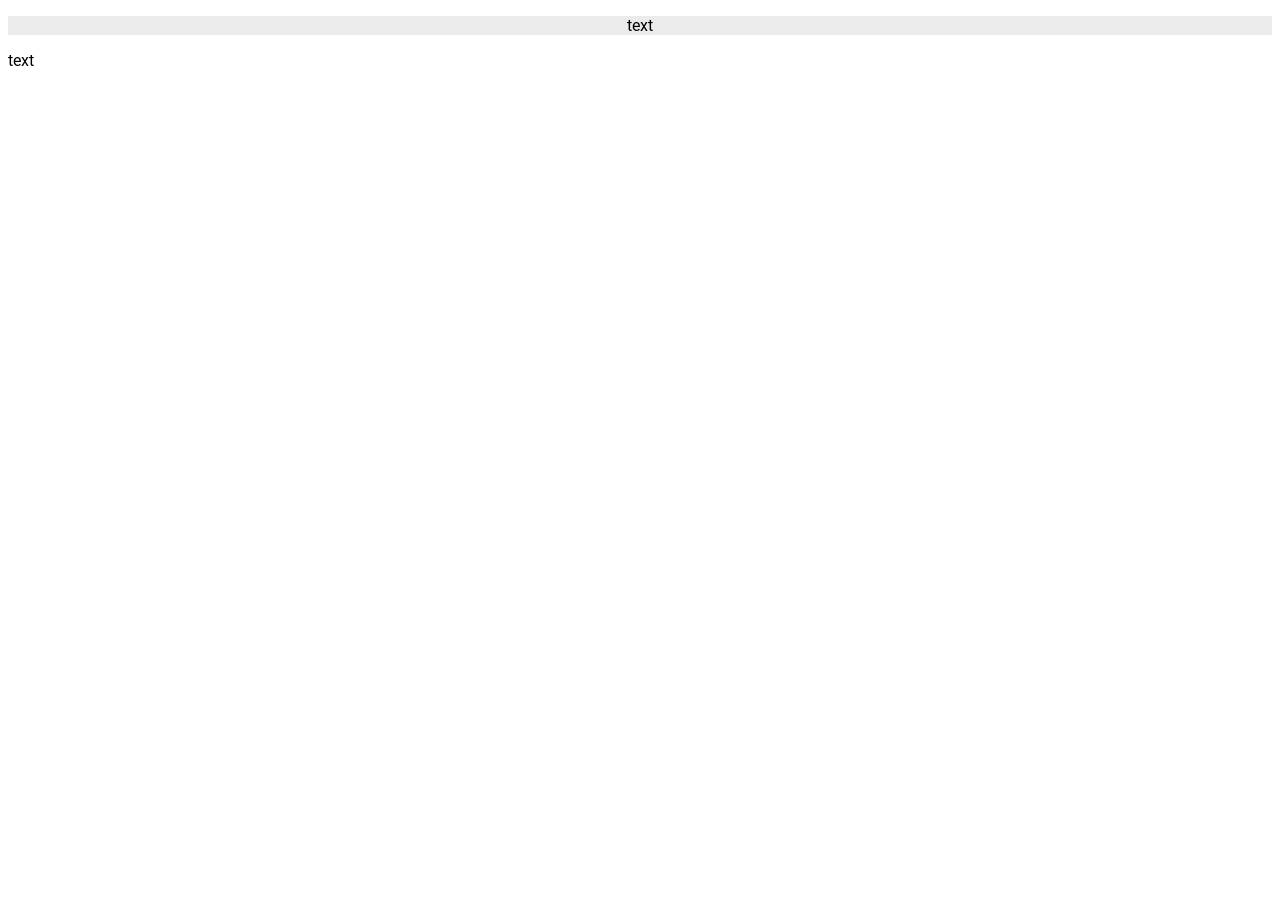
==== index.html @ 96d4ce15 "init" ====
<!DOCTYPE html>
<html>
<head>
	<meta charset="utf-8">
	<title>SunEnergy</title>
	<link rel="preconnect" href="https://fonts.googleapis.com">
	<link rel="preconnect" href="https://fonts.gstatic.com" crossorigin>
	<link href="https://fonts.googleapis.com/css2?family=Roboto:ital,wght@0,100..900;1,100..900&display=swap" rel="stylesheet">
	<link rel="stylesheet" href="styles.css">
</head>
<body>
	<header>
		<p>text</p>
	</header>
	<p>text</p>
</body>
</html>
---- styles.css ----
header {
	background-color: #ebebeb;
	text-align: center;
}

body {
	font-family: "Roboto", sans-serif;
}
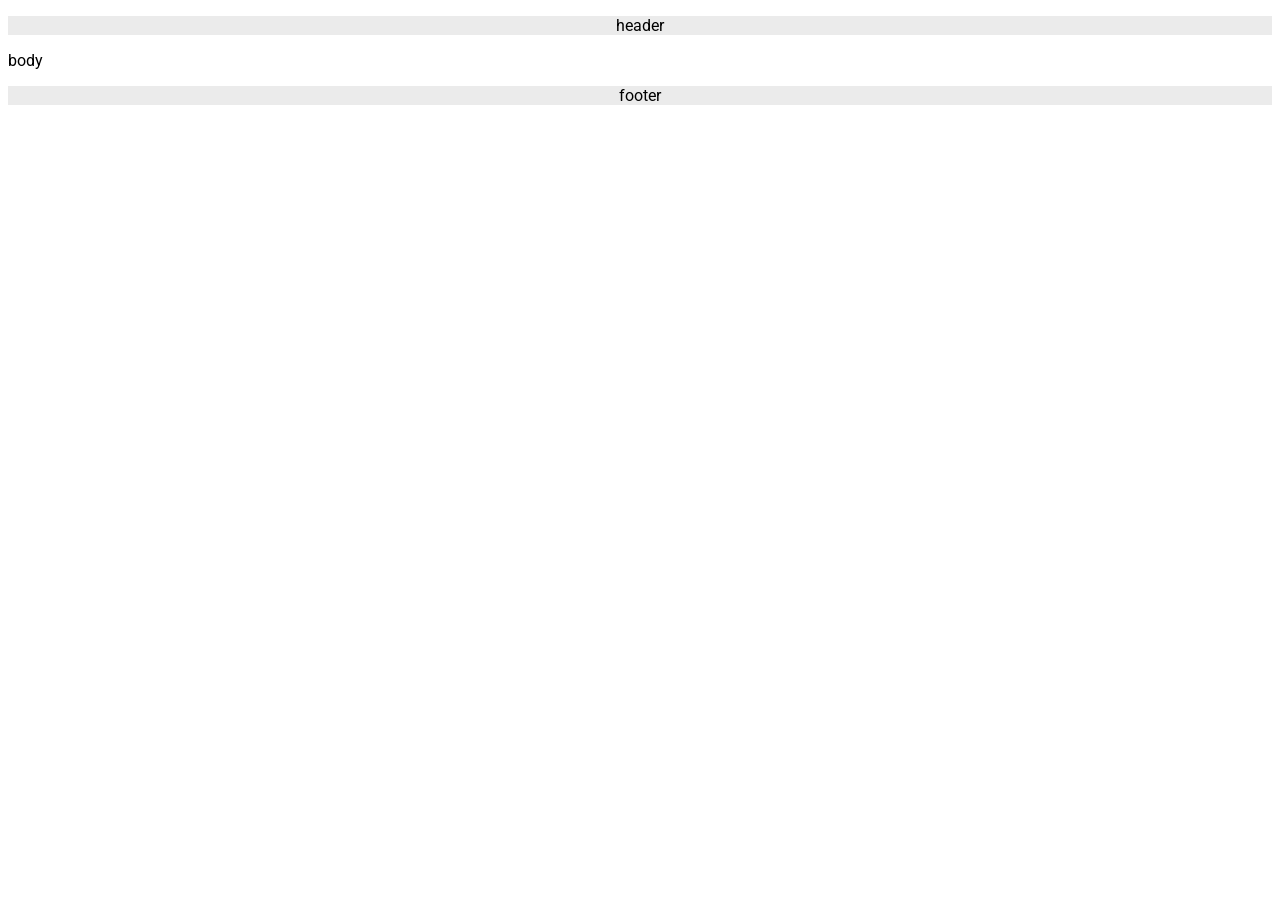
==== commit 36fbe6a2: "test" ====
--- a/index.html
+++ b/index.html
@@ -10,8 +10,11 @@
 </head>
 <body>
 	<header>
-		<p>text</p>
+		<p>header</p>
 	</header>
-	<p>text</p>
+	<p>body</p>
+	<footer>
+		<p>footer</p>
+	</footer>
 </body>
 </html>
--- a/styles.css
+++ b/styles.css
@@ -1,8 +1,13 @@
+body {
+	font-family: "Roboto", sans-serif;
+}
+
 header {
 	background-color: #ebebeb;
 	text-align: center;
 }
 
-body {
-	font-family: "Roboto", sans-serif;
+footer {
+	background-color: #ebebeb;
+	text-align: center;
 }
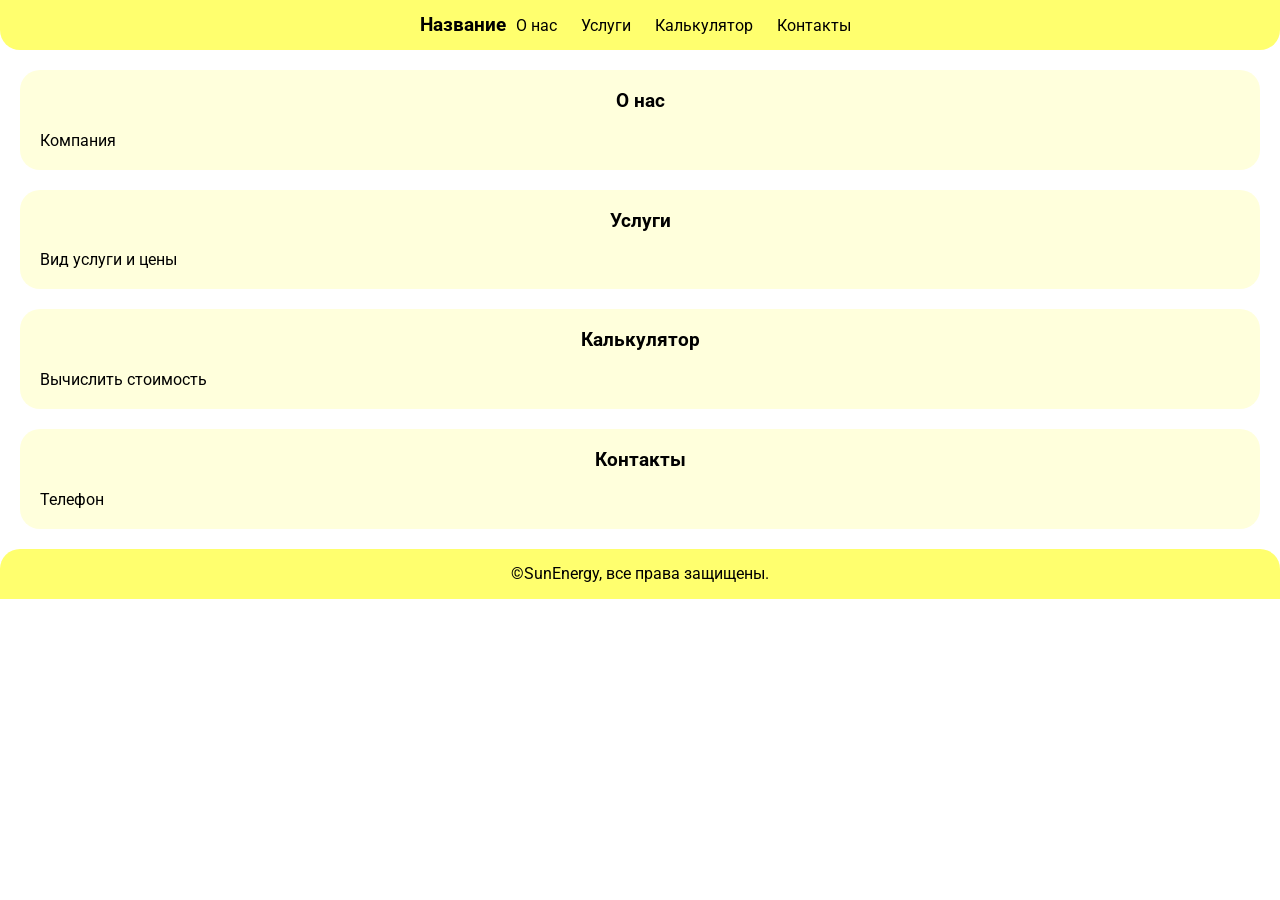
==== commit 4b529356: "Обнова" ====
--- a/index.html
+++ b/index.html
@@ -1,8 +1,9 @@
 <!DOCTYPE html>
-<html>
+<html lang="ru">
 <head>
-	<meta charset="utf-8">
+	<meta charset="UTF-8">
 	<title>SunEnergy</title>
+	<meta name="viewport" content="width=device-width, initial-scale=1.0">
 	<link rel="preconnect" href="https://fonts.googleapis.com">
 	<link rel="preconnect" href="https://fonts.gstatic.com" crossorigin>
 	<link href="https://fonts.googleapis.com/css2?family=Roboto:ital,wght@0,100..900;1,100..900&display=swap" rel="stylesheet">
@@ -10,11 +11,32 @@
 </head>
 <body>
 	<header>
-		<p>header</p>
+		<h3>Название</h3>
+		<nav id="navigator">
+			<a href="#about">О нас</a>
+			<a href="#uslugi">Услуги</a>
+			<a href="#calculator">Калькулятор</a>
+			<a href="#contacts">Контакты</a>
+		</nav>
 	</header>
-	<p>body</p>
+	<section id="about">
+		<h3>О нас</h3>
+		<p>Компания</p>
+	</section>
+	<section id="uslugi">
+		<h3>Услуги</h3>
+		<p>Вид услуги и цены</p>
+	</section>
+	<section id="calculator">
+		<h3>Калькулятор</h3>
+		<p>Вычислить стоимость</p>
+	</section>
+	<section id="contacts">
+		<h3>Контакты</h3>
+		<p>Телефон</p>
+	</section>
 	<footer>
-		<p>footer</p>
+		<p>©SunEnergy, все права защищены.</p>
 	</footer>
 </body>
 </html>
--- a/styles.css
+++ b/styles.css
@@ -1,13 +1,55 @@
+html {
+	scroll-behavior: smooth;
+}
+
 body {
+	margin: 0;
 	font-family: "Roboto", sans-serif;
 }
 
+section {
+	margin: 20px;
+	background-color: rgb(255, 255, 220);
+	border-radius: 20px;
+}
+
+section h3 {
+	text-align: center;
+	padding-top: 20px;
+}
+
+section p {
+	text-align: justify;
+	padding: 20px;
+	padding-top: 0px;
+}
+
 header {
-	background-color: #ebebeb;
+	background-color: rgb(255, 255, 110);
 	text-align: center;
+	height: 50px;
+	display: flex;
+	flex-direction: row;
+	justify-content: center;
+	align-items: center;
+	border-bottom-left-radius: 20px;
+	border-bottom-right-radius: 20px;
+}
+
+#navigator a {
+	margin: 10px;
+	text-decoration: none;
+	color: black;
 }
 
 footer {
-	background-color: #ebebeb;
+	background-color: rgb(255, 255, 110);
 	text-align: center;
+	height: 50px;
+	display: flex;
+	flex-direction: row;
+	justify-content: center;
+	align-items: center;
+	border-top-left-radius: 20px;
+	border-top-right-radius: 20px;
 }
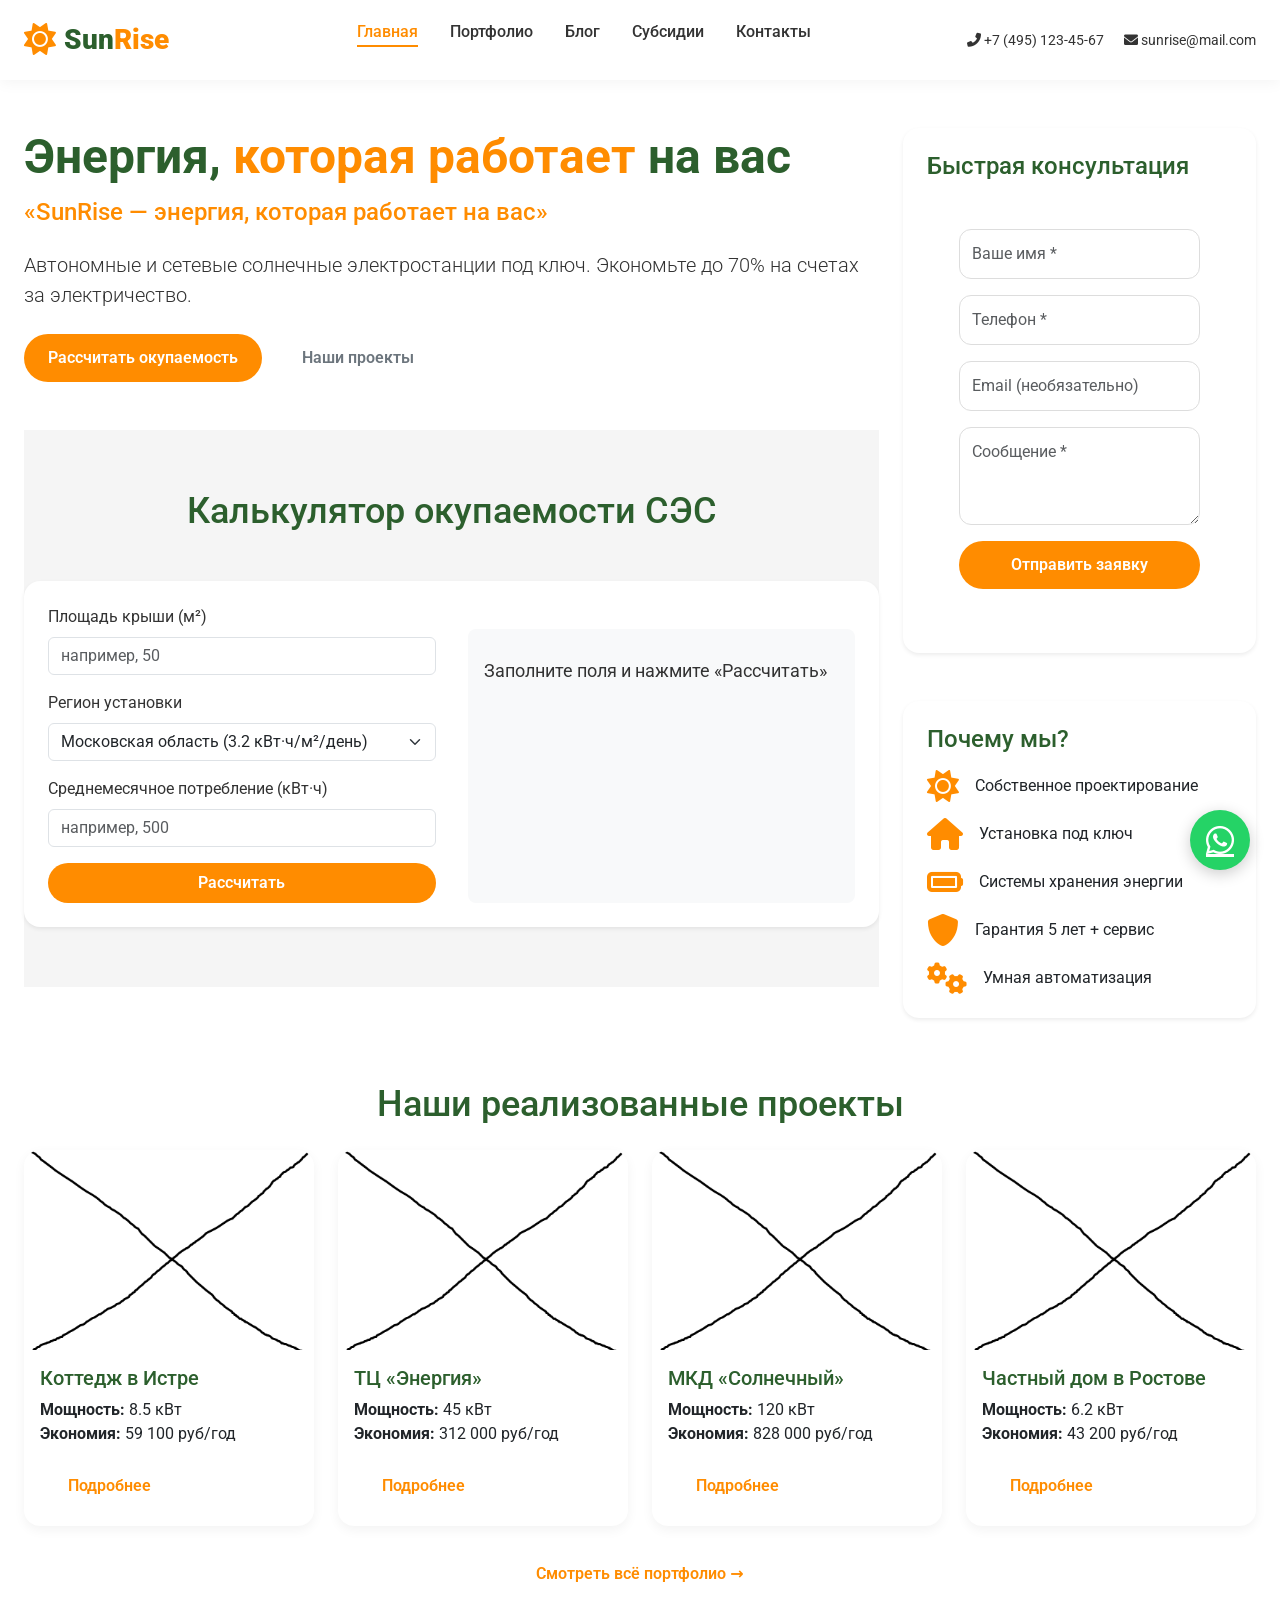
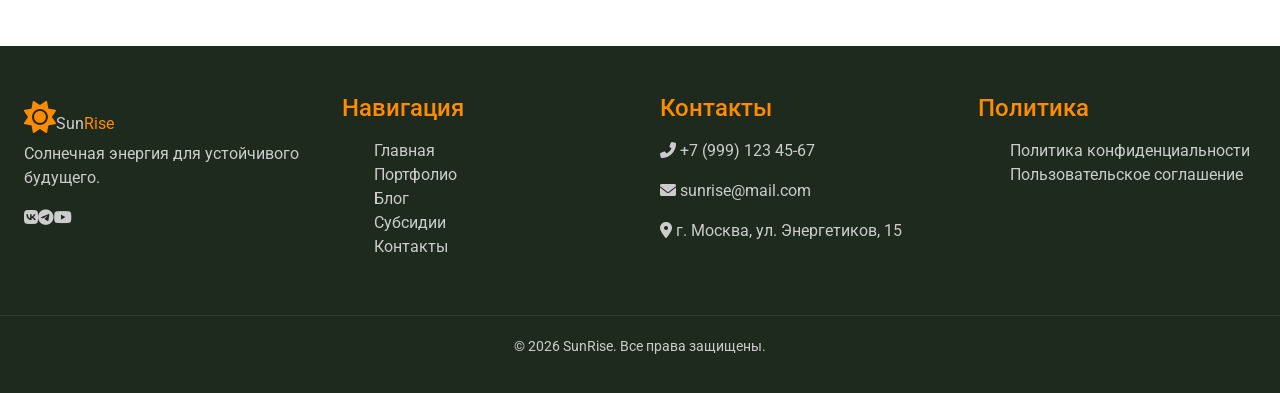
==== commit 536b4019: "Add files via upload" ====
--- a/index.html
+++ b/index.html
@@ -1,42 +1,122 @@
-<!DOCTYPE html>
-<html lang="ru">
-<head>
-	<meta charset="UTF-8">
-	<title>SunEnergy</title>
-	<meta name="viewport" content="width=device-width, initial-scale=1.0">
-	<link rel="preconnect" href="https://fonts.googleapis.com">
-	<link rel="preconnect" href="https://fonts.gstatic.com" crossorigin>
-	<link href="https://fonts.googleapis.com/css2?family=Roboto:ital,wght@0,100..900;1,100..900&display=swap" rel="stylesheet">
-	<link rel="stylesheet" href="styles.css">
-</head>
-<body>
-	<header>
-		<h3>Название</h3>
-		<nav id="navigator">
-			<a href="#about">О нас</a>
-			<a href="#uslugi">Услуги</a>
-			<a href="#calculator">Калькулятор</a>
-			<a href="#contacts">Контакты</a>
-		</nav>
-	</header>
-	<section id="about">
-		<h3>О нас</h3>
-		<p>Компания</p>
-	</section>
-	<section id="uslugi">
-		<h3>Услуги</h3>
-		<p>Вид услуги и цены</p>
-	</section>
-	<section id="calculator">
-		<h3>Калькулятор</h3>
-		<p>Вычислить стоимость</p>
-	</section>
-	<section id="contacts">
-		<h3>Контакты</h3>
-		<p>Телефон</p>
-	</section>
-	<footer>
-		<p>©SunEnergy, все права защищены.</p>
-	</footer>
-</body>
+<!DOCTYPE html>
+<html lang="ru">
+<head>
+    <meta charset="UTF-8">
+    <meta name="viewport" content="width=device-width, initial-scale=1.0, viewport-fit=cover">
+    <title>SunRise | Главная</title>
+    <link href="https://cdn.jsdelivr.net/npm/bootstrap@5.3.0-alpha1/dist/css/bootstrap.min.css" rel="stylesheet">
+    <link href="https://fonts.googleapis.com/css2?family=Roboto:wght@300;400;500;700;900&display=swap" rel="stylesheet">
+    <link rel="stylesheet" href="https://cdnjs.cloudflare.com/ajax/libs/font-awesome/6.0.0-beta3/css/all.min.css">
+    <link rel="stylesheet" href="style.css">
+    <style>
+        .custom-col-left { flex: 0 0 70%; max-width: 70%; }
+        .custom-col-right { flex: 0 0 30%; max-width: 30%; }
+        @media (max-width: 992px) {
+            .custom-col-left, .custom-col-right { flex: 0 0 100%; max-width: 100%; }
+        }
+        .btn-orange { background-color: #FF8C00; border-color: #FF8C00; color: white; }
+        .btn-orange:hover { background-color: #e07e00; border-color: #e07e00; color: white; }
+        .text-green { color: #2C5F2D; }
+        .portfolio-card-bs { transition: all 0.25s ease; cursor: pointer; border: none; border-radius: 1rem; overflow: hidden; box-shadow: 0 4px 12px rgba(0,0,0,0.05); }
+        .portfolio-card-bs:hover { transform: translateY(-8px); box-shadow: 0 20px 30px -12px rgba(0,0,0,0.2); }
+        .portfolio-card-bs img { height: 200px; object-fit: cover; }
+        .btn-outline-orange { color: #FF8C00; border-color: #FF8C00; }
+        .btn-outline-orange:hover { background-color: #FF8C00; color: white; }
+    </style>
+</head>
+<body>
+    <header class="header">
+        <div class="container header-container">
+            <div class="logo"><a href="index.html"><span class="logo-icon"><i class="fas fa-sun"></i></span><span class="logo-text">Sun<span class="accent">Rise</span></span></a></div>
+            <nav class="nav">
+                <ul class="nav-menu">
+                    <li><a href="index.html" class="active">Главная</a></li>
+                    <li><a href="portfolio.html">Портфолио</a></li>
+                    <li><a href="blog.html">Блог</a></li>
+                    <li><a href="subsidies.html">Субсидии</a></li>
+                    <li><a href="contacts.html">Контакты</a></li>
+                </ul>
+                <div class="burger"><span></span><span></span><span></span></div>
+            </nav>
+            <div class="header-contacts"><a href="tel:+74951234567" class="phone"><i class="fas fa-phone-alt"></i> +7 (495) 123-45-67</a><a href="mailto:sunrise@mail.com" class="email"><i class="fas fa-envelope"></i> sunrise@mail.com</a></div>
+        </div>
+    </header>
+    <main>
+        <div class="container my-5">
+            <div class="row">
+                <div class="custom-col-left">
+                    <section class="hero-compact mb-5">
+                        <h1 class="display-5 fw-bold text-green">Энергия, <span class="accent">которая работает</span> на вас</h1>
+                        <p class="tagline fs-4">«SunRise — энергия, которая работает на вас»</p>
+                        <p class="lead">Автономные и сетевые солнечные электростанции под ключ. Экономьте до 70% на счетах за электричество.</p>
+                        <div class="hero-buttons mt-4"><a href="#calculator" class="btn btn-orange btn-lg px-4">Рассчитать окупаемость</a><a href="portfolio.html" class="btn btn-outline-secondary btn-lg px-4">Наши проекты</a></div>
+                    </section>
+                    <section id="calculator" class="calculator-section mb-5">
+                        <h2 class="section-title h2 text-green">Калькулятор окупаемости СЭС</h2>
+                        <div class="calculator-card bg-white p-4 rounded-4 shadow-sm">
+                            <div class="calc-form">
+                                <div class="mb-3"><label for="roof-area" class="form-label">Площадь крыши (м²)</label><input type="number" class="form-control" id="roof-area" placeholder="например, 50" step="1" min="10"></div>
+                                <div class="mb-3"><label for="region" class="form-label">Регион установки</label><select class="form-select" id="region"><option value="3.2">Московская область (3.2 кВт·ч/м²/день)</option><option value="4.5">Краснодарский край (4.5 кВт·ч/м²/день)</option><option value="2.8">Санкт-Петербург (2.8 кВт·ч/м²/день)</option><option value="3.8">Ростовская область (3.8 кВт·ч/м²/день)</option><option value="3.5">Республика Крым (3.5 кВт·ч/м²/день)</option></select></div>
+                                <div class="mb-3"><label for="monthly-consumption" class="form-label">Среднемесячное потребление (кВт·ч)</label><input type="number" class="form-control" id="monthly-consumption" placeholder="например, 500" step="10" min="50"></div>
+                                <button id="calc-btn" class="btn btn-orange w-100 py-2">Рассчитать</button>
+                            </div>
+                            <div class="calc-results mt-4 p-3 bg-light rounded-3" id="calc-results"><p>Заполните поля и нажмите «Рассчитать»</p></div>
+                        </div>
+                    </section>
+                </div>
+                <div class="custom-col-right">
+                    <section class="feedback-sidebar mb-5">
+                        <div class="card border-0 shadow-sm rounded-4"><div class="card-body p-4"><h3 class="h4 text-green mb-3">Быстрая консультация</h3>
+                            <form id="feedback-form-main" class="feedback-form">
+                                <div class="mb-3"><input type="text" name="name" class="form-control" placeholder="Ваше имя *" required></div>
+                                <div class="mb-3"><input type="tel" name="phone" class="form-control" placeholder="Телефон *" required></div>
+                                <div class="mb-3"><input type="email" name="email" class="form-control" placeholder="Email (необязательно)"></div>
+                                <div class="mb-3"><textarea name="message" rows="3" class="form-control" placeholder="Сообщение *" required></textarea></div>
+                                <button type="submit" class="btn btn-orange w-100">Отправить заявку</button><div class="form-message mt-2 small"></div>
+                            </form>
+                        </div></div>
+                    </section>
+                    <section class="benefits-sidebar">
+                        <div class="card border-0 shadow-sm rounded-4"><div class="card-body p-4"><h3 class="h4 text-green mb-3">Почему мы?</h3>
+                            <div class="d-flex align-items-center mb-3"><i class="fas fa-sun fa-2x text-accent me-3" style="color:#FF8C00;"></i><span>Собственное проектирование</span></div>
+                            <div class="d-flex align-items-center mb-3"><i class="fas fa-home fa-2x text-accent me-3" style="color:#FF8C00;"></i><span>Установка под ключ</span></div>
+                            <div class="d-flex align-items-center mb-3"><i class="fas fa-battery-full fa-2x text-accent me-3" style="color:#FF8C00;"></i><span>Системы хранения энергии</span></div>
+                            <div class="d-flex align-items-center mb-3"><i class="fas fa-shield-alt fa-2x text-accent me-3" style="color:#FF8C00;"></i><span>Гарантия 5 лет + сервис</span></div>
+                            <div class="d-flex align-items-center"><i class="fas fa-cogs fa-2x text-accent me-3" style="color:#FF8C00;"></i><span>Умная автоматизация</span></div>
+                        </div></div>
+                    </section>
+                </div>
+            </div>
+            <div class="row mt-5"><div class="col-12"><h2 class="section-title text-center h2 text-green mb-4">Наши реализованные проекты</h2><div class="row g-4" id="featured-portfolio-grid"></div><div class="text-center mt-4"><a href="portfolio.html" class="btn btn-outline-orange">Смотреть всё портфолио →</a></div></div></div>
+        </div>
+    </main>
+    <footer class="footer">
+        <div class="container footer-inner">
+            <div class="footer-col"><div class="logo"><span class="logo-icon"><i class="fas fa-sun"></i></span><span class="logo-text">Sun<span class="accent">Rise</span></span></div><p>Солнечная энергия для устойчивого будущего.</p><div class="socials"><a href="#"><i class="fab fa-vk"></i></a><a href="#"><i class="fab fa-telegram"></i></a><a href="#"><i class="fab fa-youtube"></i></a></div></div>
+            <div class="footer-col"><h4>Навигация</h4><ul><li><a href="index.html">Главная</a></li><li><a href="portfolio.html">Портфолио</a></li><li><a href="blog.html">Блог</a></li><li><a href="subsidies.html">Субсидии</a></li><li><a href="contacts.html">Контакты</a></li></ul></div>
+            <div class="footer-col"><h4>Контакты</h4><p><i class="fas fa-phone-alt"></i> +7 (999) 123 45-67</p><p><i class="fas fa-envelope"></i> sunrise@mail.com</p><p><i class="fas fa-map-marker-alt"></i> г. Москва, ул. Энергетиков, 15</p></div>
+            <div class="footer-col"><h4>Политика</h4><ul><li><a href="#">Политика конфиденциальности</a></li><li><a href="#">Пользовательское соглашение</a></li></ul></div>
+        </div>
+        <div class="footer-bottom"><div class="container"><p>&copy; 2026 SunRise. Все права защищены.</p></div></div>
+    </footer>
+    <a href="https://wa.me/74951234567?text=Здравствуйте!%20Хочу%20узнать%20о%20солнечных%20станциях" class="whatsapp-float" target="_blank"><i class="fab fa-whatsapp"></i></a>
+    <script src="https://cdn.jsdelivr.net/npm/bootstrap@5.3.0-alpha1/dist/js/bootstrap.bundle.min.js"></script>
+    <script src="script.js"></script>
+    <script>
+        const featuredProjects = [
+            { title: "Коттедж в Истре", power: "8.5 кВт", savings: "59 100 руб/год", img: "images/placeholder.png", link: "portfolio.html" },
+            { title: "ТЦ «Энергия»", power: "45 кВт", savings: "312 000 руб/год", img: "images/placeholder.png", link: "portfolio.html" },
+            { title: "МКД «Солнечный»", power: "120 кВт", savings: "828 000 руб/год", img: "images/placeholder.png", link: "portfolio.html" },
+            { title: "Частный дом в Ростове", power: "6.2 кВт", savings: "43 200 руб/год", img: "images/placeholder.png", link: "portfolio.html" }
+        ];
+        const container = document.getElementById('featured-portfolio-grid');
+        if(container) {
+            featuredProjects.forEach(proj => {
+                const col = document.createElement('div'); col.className = 'col-md-6 col-lg-3';
+                col.innerHTML = `<div class="card portfolio-card-bs h-100"><img src="${proj.img}" class="card-img-top" alt="${proj.title}"><div class="card-body"><h5 class="card-title text-green">${proj.title}</h5><p class="card-text"><strong>Мощность:</strong> ${proj.power}<br><strong>Экономия:</strong> ${proj.savings}</p><a href="${proj.link}" class="btn btn-sm btn-outline-orange">Подробнее</a></div></div>`;
+                container.appendChild(col);
+            });
+        }
+    </script>
+</body>
 </html>
--- a/style.css
+++ b/style.css
@@ -0,0 +1,534 @@
+* {
+    margin: 0;
+    padding: 0;
+    box-sizing: border-box;
+}
+
+:root {
+    --orange: #FF8C00;
+    --dark-green: rgb(44, 95, 45);
+    --white: #FFFFFF;
+    --light-gray: #F5F5F5;
+    --gray-text: #333;
+    --shadow: 0 10px 30px rgba(0,0,0,0.05);
+    --transition: all 0.25s ease;
+}
+
+body {
+    font-family: 'Roboto', system-ui, -apple-system, 'Segoe UI', Arial, sans-serif;
+    font-size: 16px;
+    line-height: 1.5;
+    color: var(--gray-text);
+    background-color: var(--white);
+}
+
+.container {
+    max-width: 1400px;
+    margin: 0 auto;
+    padding: 0 24px;
+    width: 100%;
+}
+
+/* Header */
+.header {
+    background: var(--white);
+    box-shadow: 0 2px 15px rgba(0,0,0,0.05);
+    position: sticky;
+    top: 0;
+    z-index: 1000;
+    padding: 16px 0;
+}
+
+.header-container {
+    display: flex;
+    justify-content: space-between;
+    align-items: center;
+    flex-wrap: wrap;
+    gap: 20px;
+}
+
+.logo a {
+    display: flex;
+    align-items: center;
+    gap: 8px;
+    text-decoration: none;
+    font-size: 28px;
+    font-weight: 900;
+    color: var(--dark-green);
+}
+
+.logo-icon {
+    font-size: 32px;
+    color: var(--orange);
+}
+
+.logo-text .accent {
+    color: var(--orange);
+}
+
+.nav-menu {
+    display: flex;
+    list-style: none;
+    gap: 32px;
+}
+
+.nav-menu a {
+    text-decoration: none;
+    font-weight: 500;
+    color: var(--gray-text);
+    transition: var(--transition);
+    position: relative;
+}
+
+.nav-menu a:hover, .nav-menu a.active {
+    color: var(--orange);
+}
+
+.nav-menu a.active::after {
+    content: '';
+    position: absolute;
+    bottom: -6px;
+    left: 0;
+    width: 100%;
+    height: 2px;
+    background: var(--orange);
+}
+
+.header-contacts {
+    display: flex;
+    gap: 20px;
+    font-size: 14px;
+}
+
+.header-contacts a {
+    text-decoration: none;
+    color: var(--gray-text);
+    transition: var(--transition);
+}
+
+.header-contacts a:hover {
+    color: var(--orange);
+}
+
+.burger {
+    display: none;
+    flex-direction: column;
+    cursor: pointer;
+    gap: 5px;
+}
+
+.burger span {
+    width: 25px;
+    height: 3px;
+    background: var(--dark-green);
+    transition: 0.3s;
+}
+
+/* Hero */
+.hero {
+    padding: 60px 0;
+    background: linear-gradient(135deg, #f9f9f9 0%, #fff 100%);
+}
+
+.hero-grid {
+    display: grid;
+    grid-template-columns: 1fr 1fr;
+    gap: 40px;
+    align-items: center;
+}
+
+.hero-content h1 {
+    font-size: 48px;
+    color: var(--dark-green);
+    line-height: 1.2;
+    margin-bottom: 20px;
+}
+
+.accent {
+    color: var(--orange);
+}
+
+.tagline {
+    font-size: 20px;
+    font-weight: 500;
+    color: var(--orange);
+    margin-bottom: 20px;
+}
+
+.hero-buttons {
+    display: flex;
+    gap: 16px;
+    margin-top: 32px;
+}
+
+.btn {
+    display: inline-block;
+    padding: 12px 28px;
+    border-radius: 40px;
+    text-decoration: none;
+    font-weight: 600;
+    transition: var(--transition);
+    cursor: pointer;
+    border: none;
+    font-size: 16px;
+}
+
+.btn-primary {
+    background: var(--orange);
+    color: white;
+    box-shadow: 0 4px 10px rgba(255,140,0,0.3);
+}
+
+.btn-primary:hover {
+    background: #e07e00;
+    transform: translateY(-2px);
+}
+
+.btn-outline {
+    border: 2px solid var(--orange);
+    color: var(--orange);
+    background: transparent;
+}
+
+.btn-outline:hover {
+    background: var(--orange);
+    color: white;
+}
+
+.hero-image img {
+    width: 100%;
+    border-radius: 24px;
+    box-shadow: var(--shadow);
+    object-fit: cover;
+    height: auto;
+}
+
+/* Калькулятор */
+.calculator-section {
+    padding: 60px 0;
+    background: var(--light-gray);
+}
+
+.section-title {
+    font-size: 36px;
+    color: var(--dark-green);
+    text-align: center;
+    margin-bottom: 48px;
+}
+
+.calculator-card {
+    background: white;
+    border-radius: 32px;
+    padding: 32px;
+    display: grid;
+    grid-template-columns: 1fr 1fr;
+    gap: 32px;
+    box-shadow: var(--shadow);
+}
+
+.form-group {
+    margin-bottom: 20px;
+}
+
+.form-group label {
+    display: block;
+    margin-bottom: 8px;
+    font-weight: 500;
+}
+
+.form-group input, .form-group select {
+    width: 100%;
+    padding: 12px 16px;
+    border: 1px solid #ddd;
+    border-radius: 12px;
+    font-size: 16px;
+    transition: var(--transition);
+}
+
+.form-group input:focus, .form-group select:focus {
+    outline: none;
+    border-color: var(--orange);
+}
+
+.calc-results {
+    background: var(--light-gray);
+    padding: 24px;
+    border-radius: 24px;
+}
+
+.calc-results p {
+    margin: 12px 0;
+    font-size: 18px;
+}
+
+/* Услуги */
+.services {
+    padding: 60px 0;
+}
+
+.services-grid {
+    display: grid;
+    grid-template-columns: repeat(auto-fit, minmax(220px, 1fr));
+    gap: 30px;
+}
+
+.service-card {
+    background: var(--white);
+    padding: 32px 20px;
+    text-align: center;
+    border-radius: 24px;
+    box-shadow: var(--shadow);
+    transition: var(--transition);
+}
+
+.service-card:hover {
+    transform: translateY(-5px);
+}
+
+.service-icon {
+    font-size: 48px;
+    color: var(--orange);
+    margin-bottom: 20px;
+}
+
+.service-card h3 {
+    color: var(--dark-green);
+    margin-bottom: 12px;
+}
+
+/* Форма обратной связи */
+.feedback {
+    background: var(--light-gray);
+    padding: 60px 0;
+}
+
+.feedback-form {
+    max-width: 800px;
+    margin: 0 auto;
+    background: white;
+    padding: 32px;
+    border-radius: 32px;
+}
+
+.form-row {
+    display: grid;
+    grid-template-columns: 1fr 1fr 1fr;
+    gap: 16px;
+    margin-bottom: 16px;
+}
+
+.feedback-form input, .feedback-form textarea {
+    width: 100%;
+    padding: 12px;
+    border: 1px solid #ddd;
+    border-radius: 12px;
+    margin-bottom: 16px;
+    font-family: inherit;
+}
+
+.feedback-form button {
+    width: 100%;
+}
+
+.form-message {
+    margin-top: 16px;
+    text-align: center;
+    font-weight: 500;
+}
+
+/* Портфолио */
+.portfolio-filters {
+    display: flex;
+    justify-content: center;
+    gap: 16px;
+    margin-bottom: 40px;
+    flex-wrap: wrap;
+}
+
+.filter-btn {
+    padding: 8px 24px;
+    background: var(--light-gray);
+    border: none;
+    border-radius: 40px;
+    cursor: pointer;
+    transition: var(--transition);
+    font-weight: 500;
+}
+
+.filter-btn.active, .filter-btn:hover {
+    background: var(--orange);
+    color: white;
+}
+
+.portfolio-grid {
+    display: grid;
+    grid-template-columns: repeat(auto-fill, minmax(350px, 1fr));
+    gap: 32px;
+}
+
+.portfolio-card {
+    background: white;
+    border-radius: 24px;
+    overflow: hidden;
+    box-shadow: var(--shadow);
+    transition: var(--transition);
+    cursor: pointer;
+}
+
+.portfolio-card:hover {
+    transform: translateY(-8px);
+}
+
+.portfolio-card img {
+    width: 100%;
+    height: 240px;
+    object-fit: cover;
+}
+
+.portfolio-card-info {
+    padding: 20px;
+}
+
+.portfolio-card-info h3 {
+    color: var(--dark-green);
+    margin-bottom: 8px;
+}
+
+/* Модальное окно */
+.modal {
+    display: none;
+    position: fixed;
+    z-index: 2000;
+    left: 0;
+    top: 0;
+    width: 100%;
+    height: 100%;
+    background: rgba(0,0,0,0.8);
+    overflow: auto;
+}
+
+.modal-content {
+    background: white;
+    margin: 5% auto;
+    padding: 24px;
+    width: 90%;
+    max-width: 900px;
+    border-radius: 32px;
+    position: relative;
+}
+
+.close-modal {
+    position: absolute;
+    right: 24px;
+    top: 16px;
+    font-size: 32px;
+    cursor: pointer;
+}
+
+/* WhatsApp */
+.whatsapp-float {
+    position: fixed;
+    bottom: 30px;
+    right: 30px;
+    background: #25D366;
+    color: white;
+    width: 60px;
+    height: 60px;
+    border-radius: 50%;
+    display: flex;
+    align-items: center;
+    justify-content: center;
+    font-size: 32px;
+    box-shadow: 0 4px 15px rgba(0,0,0,0.2);
+    transition: var(--transition);
+    z-index: 100;
+}
+
+.whatsapp-float:hover {
+    transform: scale(1.05);
+    background: #20b858;
+}
+
+/* Footer */
+.footer {
+    background: #1e2a1e;
+    color: #ccc;
+    padding-top: 48px;
+}
+
+.footer-inner {
+    display: grid;
+    grid-template-columns: repeat(auto-fit, minmax(200px, 1fr));
+    gap: 40px;
+}
+
+.footer-col h4 {
+    color: var(--orange);
+    margin-bottom: 16px;
+}
+
+.footer-col ul {
+    list-style: none;
+}
+
+.footer-col a {
+    color: #ccc;
+    text-decoration: none;
+    transition: var(--transition);
+}
+
+.footer-col a:hover {
+    color: var(--orange);
+}
+
+.footer-bottom {
+    text-align: center;
+    padding: 20px 0;
+    border-top: 1px solid #2c3e2c;
+    margin-top: 40px;
+    font-size: 14px;
+}
+
+/* Адаптивность */
+@media (max-width: 992px) {
+    .hero-grid {
+        grid-template-columns: 1fr;
+    }
+    .calculator-card {
+        grid-template-columns: 1fr;
+    }
+    .form-row {
+        grid-template-columns: 1fr;
+    }
+    .header-contacts {
+        display: none;
+    }
+}
+
+@media (max-width: 768px) {
+    .nav-menu {
+        position: fixed;
+        left: -100%;
+        top: 70px;
+        flex-direction: column;
+        background: white;
+        width: 100%;
+        text-align: center;
+        transition: 0.3s;
+        box-shadow: 0 10px 20px rgba(0,0,0,0.1);
+        padding: 30px 0;
+        gap: 20px;
+    }
+    .nav-menu.active {
+        left: 0;
+    }
+    .burger {
+        display: flex;
+    }
+    .hero-content h1 {
+        font-size: 32px;
+    }
+    .section-title {
+        font-size: 28px;
+    }
+}
